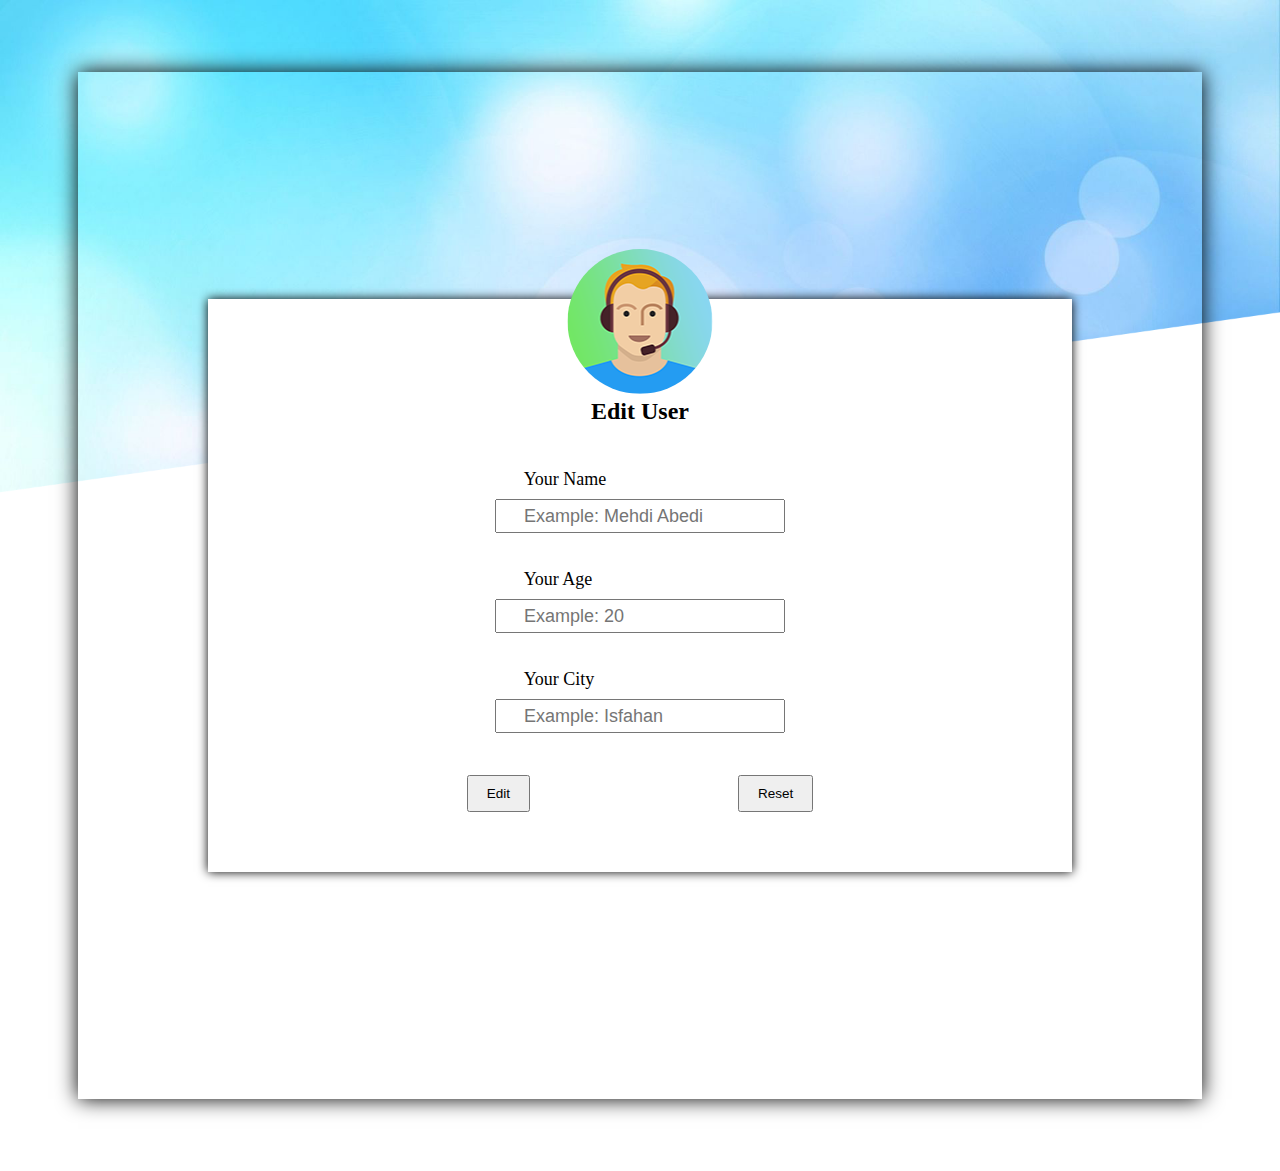
==== edit.html @ 7f4bdfaa "add edit page for update database" ====
<!DOCTYPE html>
<html lang="en">
<head>
    <meta charset="UTF-8">
    <meta http-equiv="X-UA-Compatible" content="IE=edge">
    <meta name="viewport" content="width=device-width, initial-scale=1.0">
    <title>Edit Page</title>
    <link rel="stylesheet" href="css/edit.css">
</head>
<body>
    <section>
        <div class="container">
            <div>
                <img src="images/edtAvatar.png" alt="Avatar">
                <h1>Edit User</h1>
            </div>
            <div>
                <form action="#">
                    <div class="col">
                        <label for="name">Your Name</label>
                        <input type="text" name="name" id="name" autocomplete="off" placeholder="Example: Mehdi Abedi">
                    </div>
                    <div class="col">
                        <label for="name">Your Age</label>
                        <input type="number" name="age" id="age" placeholder="Example: 20">
                    </div>
                    <div class="col">
                        <label for="name">Your City</label>
                        <input type="text" name="city" id="city" autocomplete="off" placeholder="Example: Isfahan">
                    </div>
                    <div class="row">
                        <button type="submit">Edit</button>
                        <button type="reset">Reset</button>
                    </div>  
                </form>
            </div>
        </div>
    </section>
</body>
</html>
---- css/edit.css ----
body {
    background-image: url(../images/backImg.png);
    background-repeat: no-repeat !important;
    background-size: 100%;
    padding: 5%;
}

section {
    background: url(../images/backImg.png);
    background-repeat: no-repeat !important;
    background-size: 0 100%;
    margin: auto;
    box-shadow: 0 0 20px black;
    width: 95%;
    padding: 20% 2%;

}

div.container {
    position: relative;
    background: #fff;
    width: 80%;
    margin: auto;
    padding: 1vh 0;
    box-shadow: 0 0 10px black;
}

.container h1 {
    text-align: center;
    font-size: 1.5em;
    padding-bottom: 0;
    margin-bottom: 0;
    margin-top: 10vh;
}

img {
    border-radius: 50%;
    position: absolute;
    padding: 0;
    left: 50%;
    top: -50px;
    transform: translateX(-50%);
}

form {
    display: flex;
    flex-direction: column;
    padding: 3%;
}

div.col {
    display: flex;
    flex-direction: column;
    align-items: flex-start;
    padding: 2vh;
}

label {
    margin-left: 35%;
    font-size: 2vh;
    margin-bottom: 1vh;
}

input {
    padding: 0.5vh 3vh;
    font-size: 2vh;
    margin: auto;
}

div.row {
    display: flex;
    justify-content: space-evenly;
    padding: 3%;
}

button {
    padding: 1vh 2vh;
    font-size: 1.5vh;
    cursor: pointer;
}
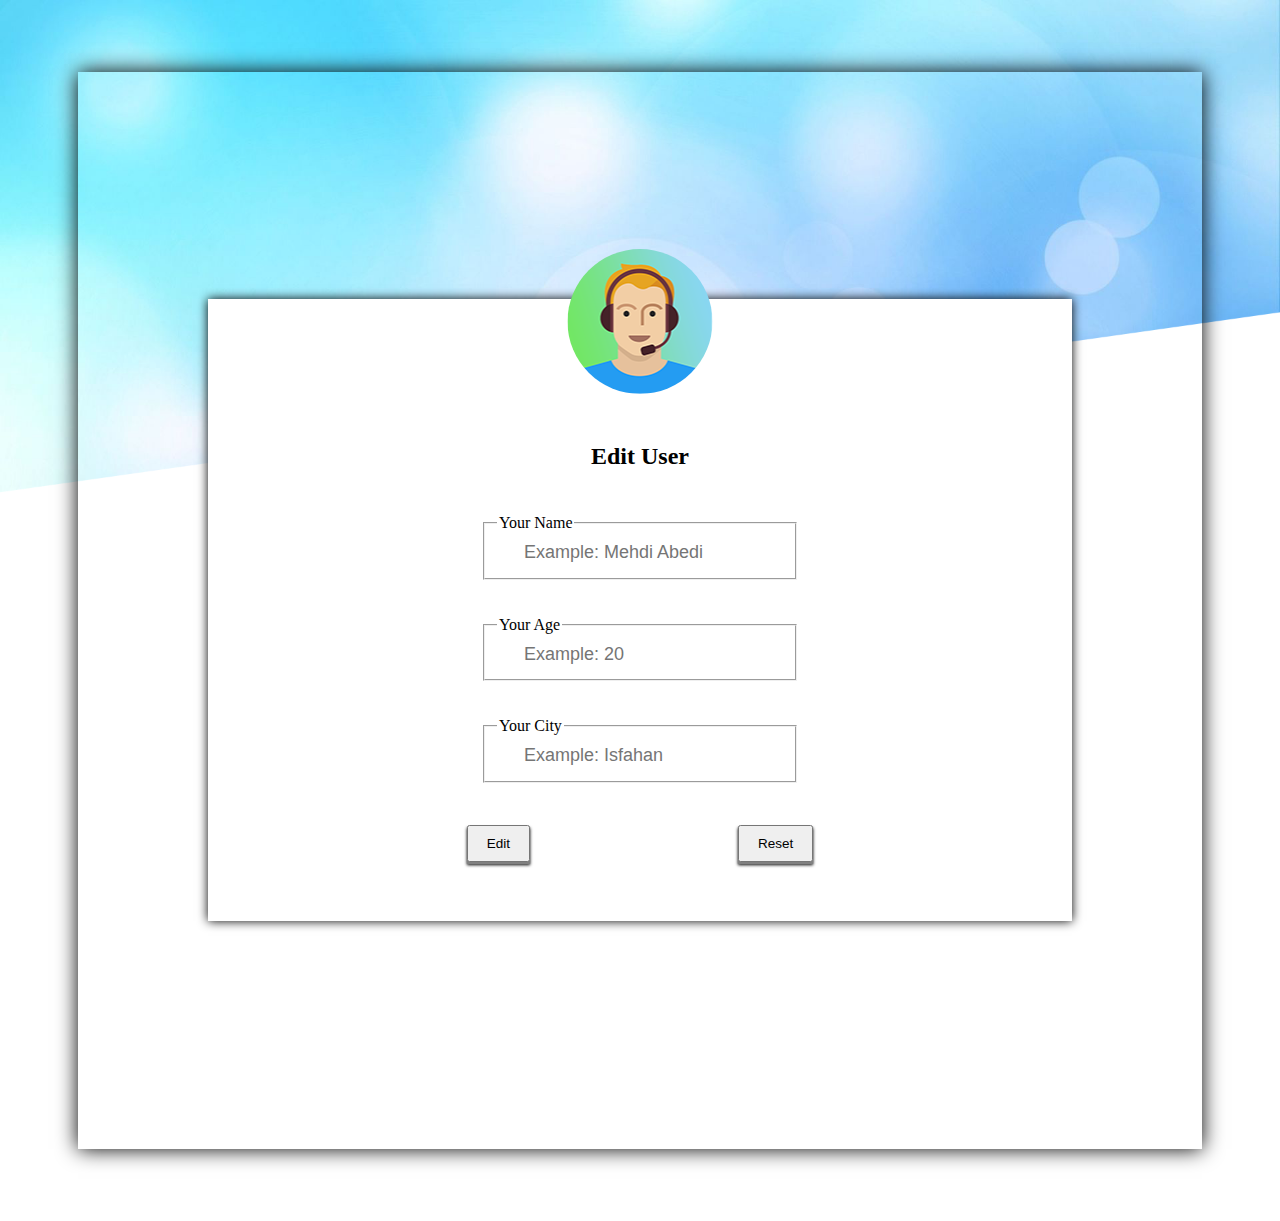
==== commit 1b2a85ef: "small changes to the page style" ====
--- a/edit.html
+++ b/edit.html
@@ -16,17 +16,23 @@
             </div>
             <div>
                 <form action="#">
-                    <div class="col">
-                        <label for="name">Your Name</label>
-                        <input type="text" name="name" id="name" autocomplete="off" placeholder="Example: Mehdi Abedi">
+                    <div>
+                        <fieldset>
+                            <legend>Your Name</legend>
+                            <input type="text" name="name" id="name" dir="auto" autocomplete="off" placeholder="Example: Mehdi Abedi">
+                        </fieldset>
                     </div>
-                    <div class="col">
-                        <label for="name">Your Age</label>
-                        <input type="number" name="age" id="age" placeholder="Example: 20">
+                    <div>
+                        <fieldset>
+                            <legend>Your Age</legend>
+                            <input type="number" name="age" id="age" dir="auto" placeholder="Example: 20">
+                        </fieldset>
                     </div>
-                    <div class="col">
-                        <label for="name">Your City</label>
-                        <input type="text" name="city" id="city" autocomplete="off" placeholder="Example: Isfahan">
+                    <div>
+                        <fieldset>
+                            <legend>Your City</legend>
+                            <input type="text" name="city" id="city" dir="auto" autocomplete="off" placeholder="Example: Isfahan">
+                        </fieldset>
                     </div>
                     <div class="row">
                         <button type="submit">Edit</button>
--- a/css/edit.css
+++ b/css/edit.css
@@ -29,8 +29,7 @@
     text-align: center;
     font-size: 1.5em;
     padding-bottom: 0;
-    margin-bottom: 0;
-    margin-top: 10vh;
+    margin: 15vh 0 0 0;
 }
 
 img {
@@ -48,23 +47,20 @@
     padding: 3%;
 }
 
-div.col {
+form > div {
     display: flex;
-    flex-direction: column;
-    align-items: flex-start;
+    justify-content: center;
     padding: 2vh;
-}
-
-label {
-    margin-left: 35%;
-    font-size: 2vh;
-    margin-bottom: 1vh;
 }
 
 input {
     padding: 0.5vh 3vh;
     font-size: 2vh;
-    margin: auto;
+    border: none;
+}
+
+input:focus {
+    outline: none;
 }
 
 div.row {
@@ -77,4 +73,10 @@
     padding: 1vh 2vh;
     font-size: 1.5vh;
     cursor: pointer;
+    box-shadow: 0 2px 1px gray, 0 3px 3px black;
+}
+
+button:active {
+    box-shadow: 0 1px 1px gray, 0 1px 1px black;
+    transform: translate(0, 5px);
 }